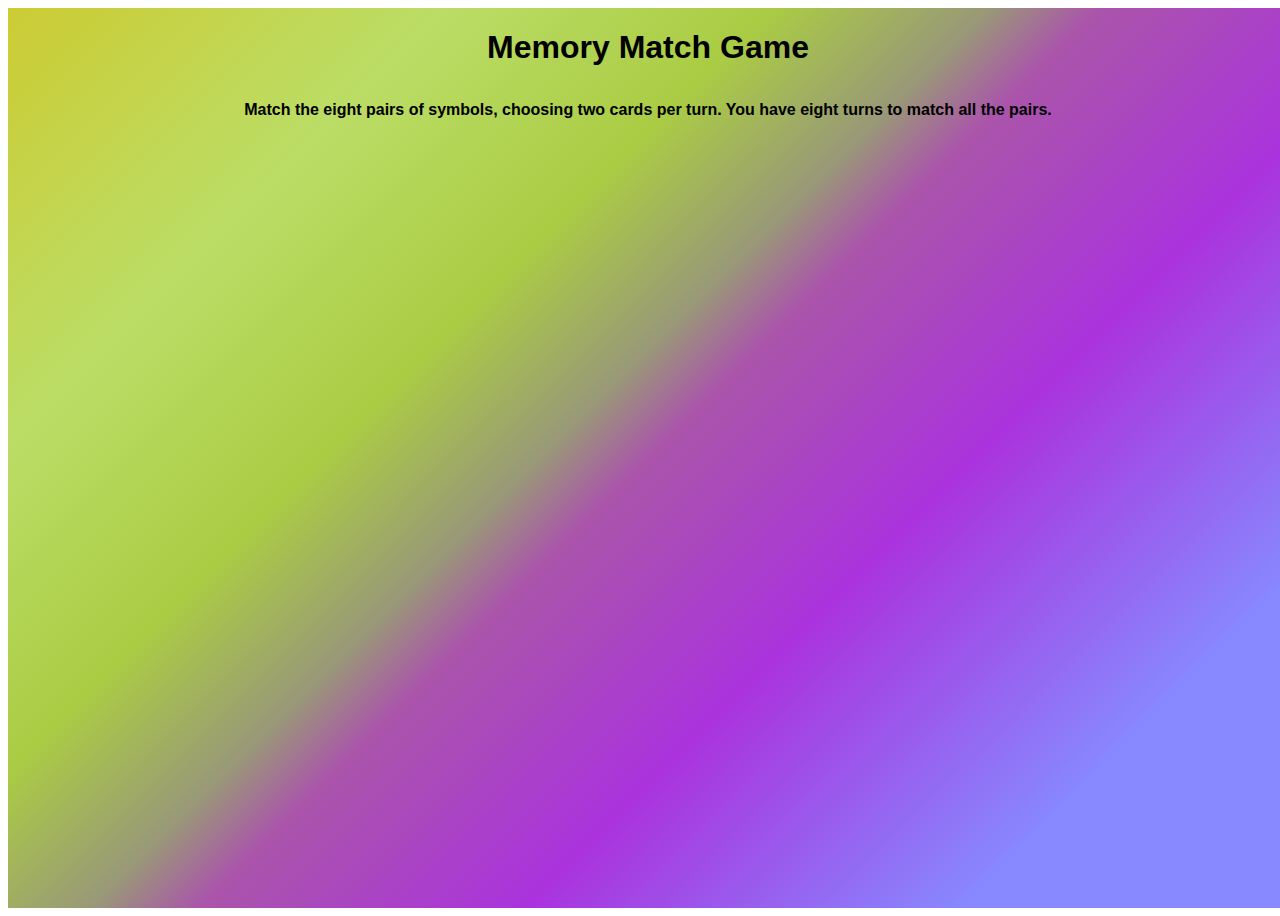
==== index.html @ 05d1047f "initial commit" ====
<!DOCTYPE html>
<html lang="en">
<head>
  <meta charset="UTF-8">
  <meta name="viewport" content="width=device-width, initial-scale=1.0">
  <meta http-equiv="X-UA-Compatible" content="ie=edge">
  <title>Match Game</title>
  <link rel="stylesheet" type="text/css" href="style.css">
</head>
<body>
  <div id="content">
    <h1 id="main-title">Memory Match Game</h1>
    <h2 id="instructions">Match the eight pairs of symbols, choosing two cards per turn. You have eight turns to match all the pairs.</h2>
    <div id="game-area"></div>
  </div>
</body>
</html>
---- style.css ----
#content {
  font-family: sans-serif;
  display: flex;
  align-items: center;
  text-align: center;
  flex-direction: column;
  width: 100vw;
  height: 100vh;
  background: linear-gradient(135deg, #cc3 0%, #bd6 20%, #ac4 35%, #997 45%, #a5a 50%, #a3d 65%, #88f 85%)
}
#content h1 {
  font-size: 2em;
}
#content h2 {
  font-size: 1em;
}
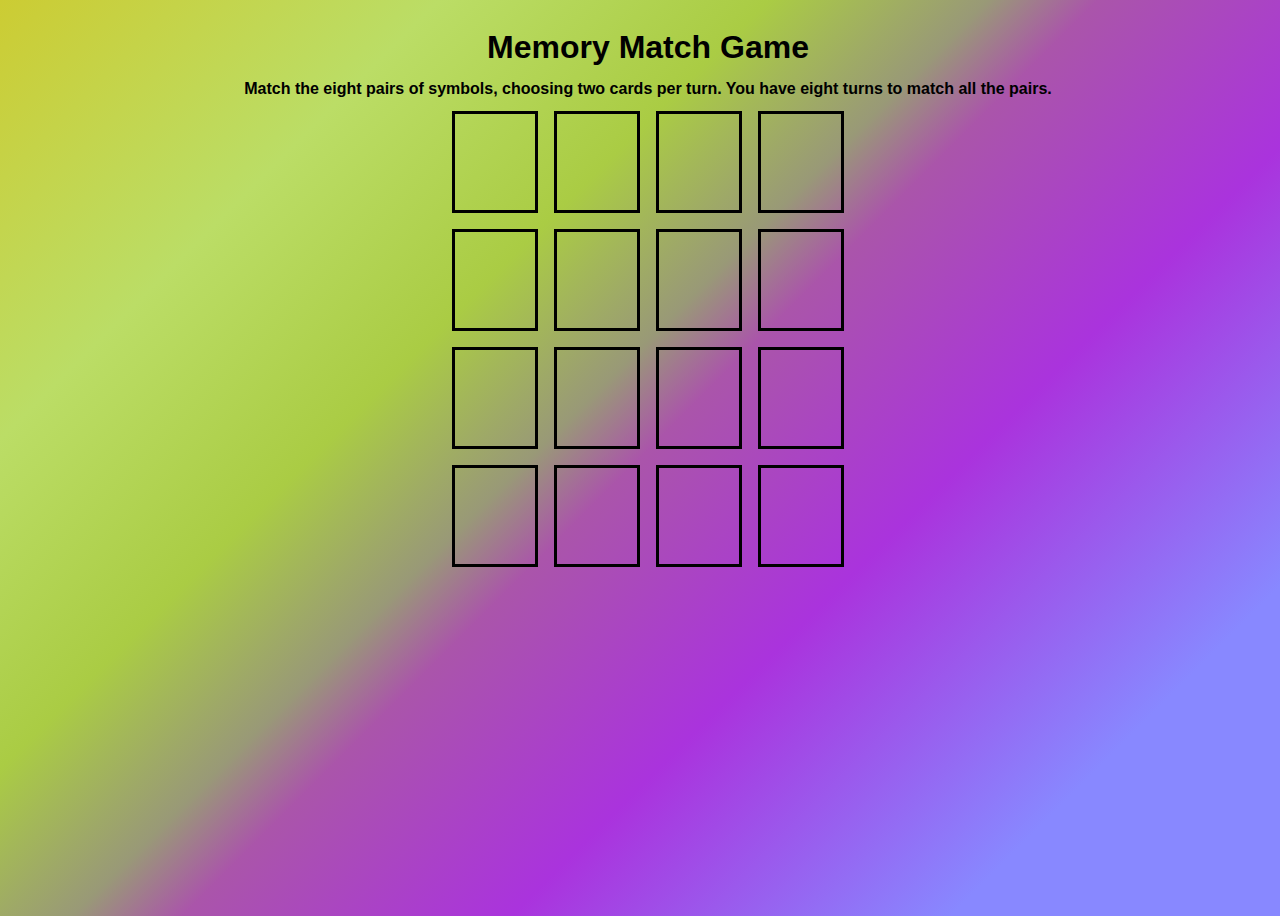
==== commit d2dc950e: "displays grid of cards in fixed order and handles matches" ====
--- a/index.html
+++ b/index.html
@@ -13,5 +13,6 @@
     <h2 id="instructions">Match the eight pairs of symbols, choosing two cards per turn. You have eight turns to match all the pairs.</h2>
     <div id="game-area"></div>
   </div>
+  <script defer type="text/javascript" src="main.js"></script>
 </body>
 </html>
--- a/style.css
+++ b/style.css
@@ -1,3 +1,6 @@
+body {
+  background: linear-gradient(135deg, #cc3 0%, #bd6 20%, #ac4 35%, #997 45%, #a5a 50%, #a3d 65%, #88f 85%)
+}
 #content {
   font-family: sans-serif;
   display: flex;
@@ -6,11 +9,23 @@
   flex-direction: column;
   width: 100vw;
   height: 100vh;
-  background: linear-gradient(135deg, #cc3 0%, #bd6 20%, #ac4 35%, #997 45%, #a5a 50%, #a3d 65%, #88f 85%)
 }
 #content h1 {
   font-size: 2em;
 }
 #content h2 {
   font-size: 1em;
+  margin-top: -8px
 }
+#game-area {
+  font-size: 5em;
+  display: grid;
+  grid-template-columns: 1fr 1fr 1fr 1fr;
+  grid-template-rows: 1fr 1fr 1fr 1fr;
+  grid-gap: 0.2em;
+}
+#game-area div{
+  min-width: 1em;
+  min-height: 1.2em;
+  border: 3px solid black;
+}
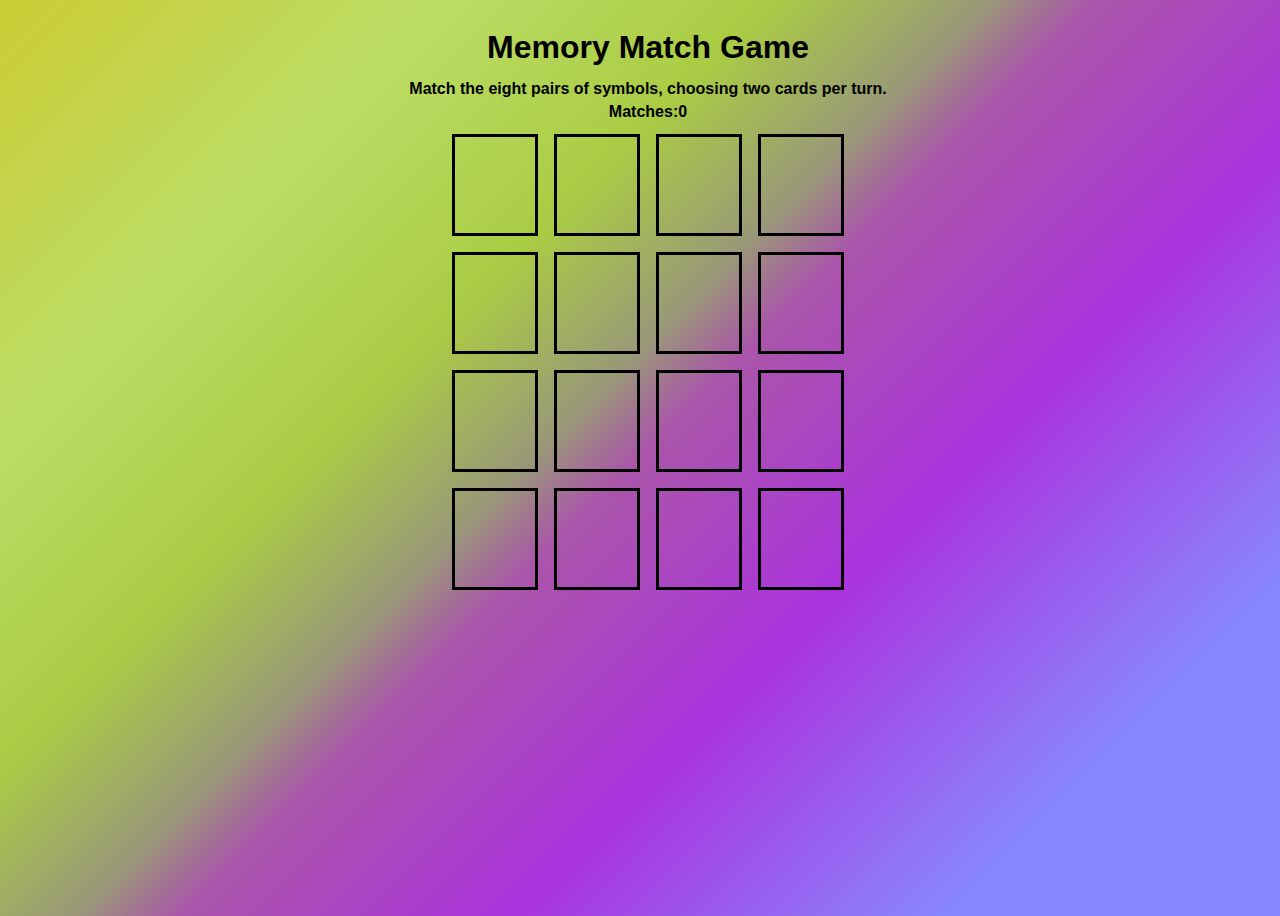
==== commit c89147c2: "adds a match counter" ====
--- a/index.html
+++ b/index.html
@@ -10,7 +10,10 @@
 <body>
   <div id="content">
     <h1 id="main-title">Memory Match Game</h1>
-    <h2 id="instructions">Match the eight pairs of symbols, choosing two cards per turn. You have eight turns to match all the pairs.</h2>
+    <h2 id="instructions">Match the eight pairs of symbols, choosing two cards per turn.</h2>
+    <div id="info">
+    <h2>Matches:</h2><h2 id="match-num"></h2>
+  </div>
     <div id="game-area"></div>
   </div>
   <script defer type="text/javascript" src="main.js"></script>
--- a/style.css
+++ b/style.css
@@ -29,3 +29,7 @@
   min-height: 1.2em;
   border: 3px solid black;
 }
+#info{
+  display: flex;
+  flex-direction: row;
+}
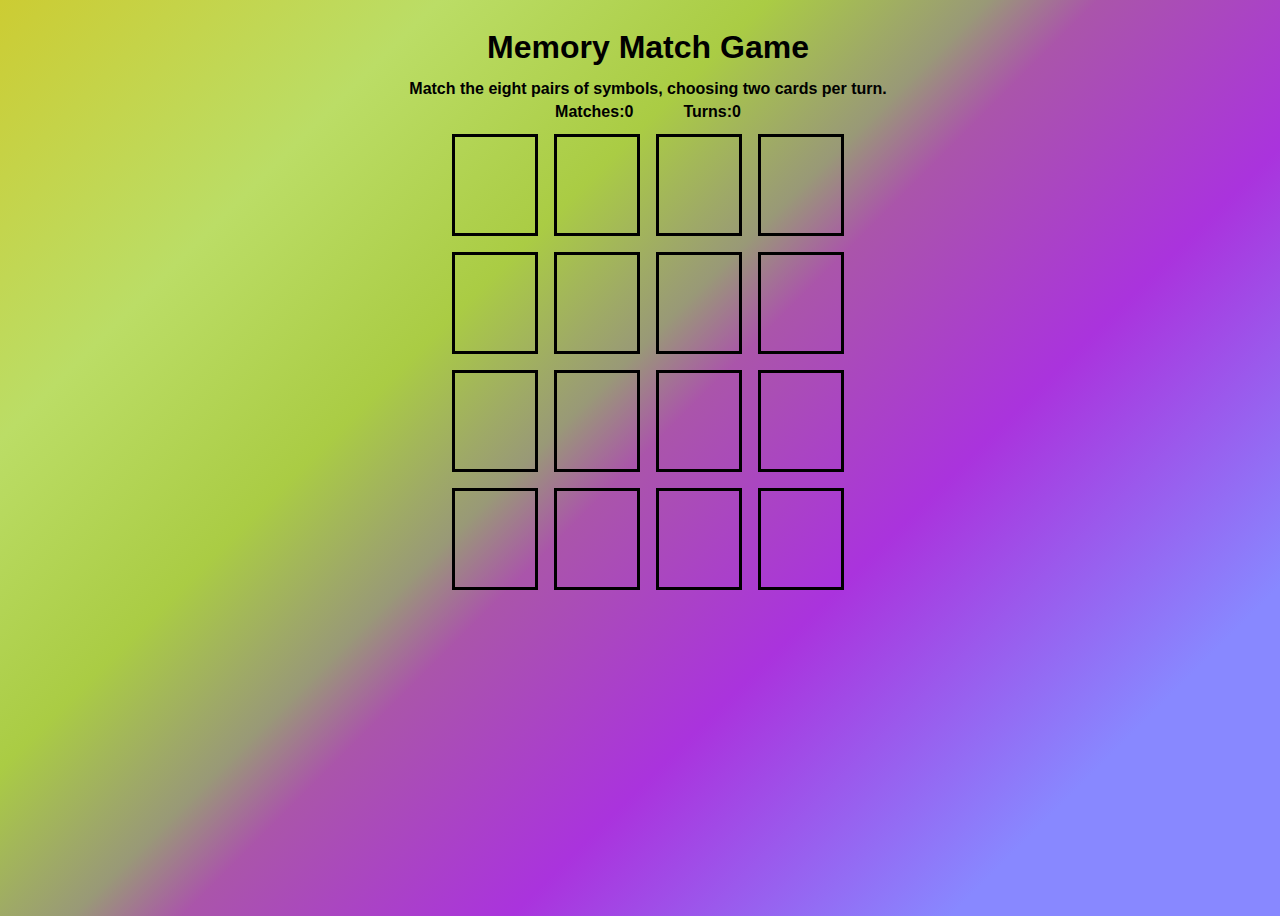
==== commit 0a3903dd: "adds a turn counter and fixes a bug that started the turnBack counter after making a match" ====
--- a/index.html
+++ b/index.html
@@ -12,7 +12,9 @@
     <h1 id="main-title">Memory Match Game</h1>
     <h2 id="instructions">Match the eight pairs of symbols, choosing two cards per turn.</h2>
     <div id="info">
-    <h2>Matches:</h2><h2 id="match-num"></h2>
+    <h2>Matches: </h2><h2 id="match-num"></h2>
+    <span style="width:50px;"></span>
+    <h2>Turns: </h2><h2 id="turn-num"></h2>
   </div>
     <div id="game-area"></div>
   </div>
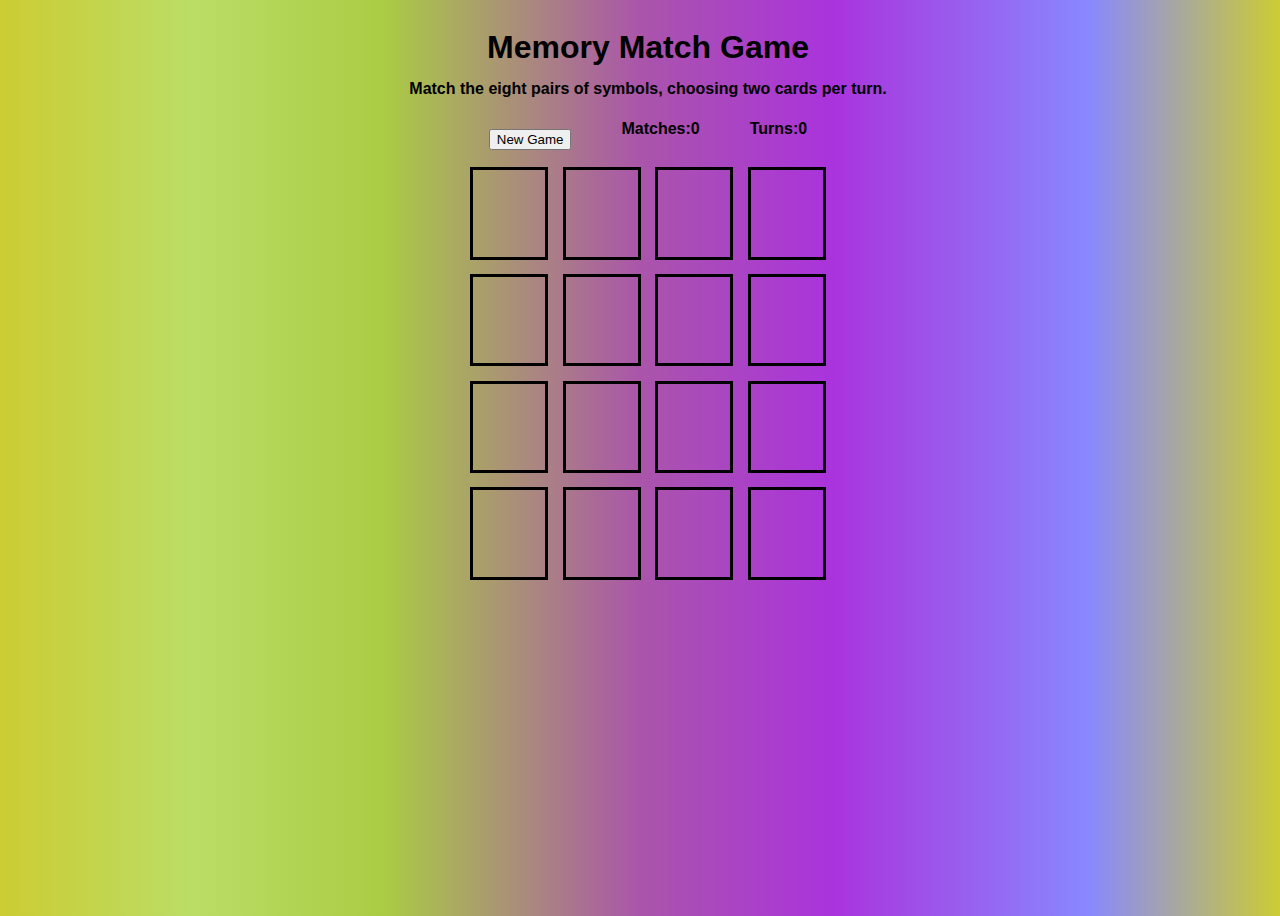
==== commit 7501f562: "adds a new game button that successfully shuffles the order of the cards" ====
--- a/index.html
+++ b/index.html
@@ -12,6 +12,8 @@
     <h1 id="main-title">Memory Match Game</h1>
     <h2 id="instructions">Match the eight pairs of symbols, choosing two cards per turn.</h2>
     <div id="info">
+      <button id="new-game">New Game</button>
+      <span style="width:50px;"></span>
     <h2>Matches: </h2><h2 id="match-num"></h2>
     <span style="width:50px;"></span>
     <h2>Turns: </h2><h2 id="turn-num"></h2>
--- a/style.css
+++ b/style.css
@@ -1,5 +1,5 @@
 body {
-  background: linear-gradient(135deg, #cc3 0%, #bd6 20%, #ac4 35%, #997 45%, #a5a 50%, #a3d 65%, #88f 85%)
+  background: linear-gradient(90deg, #cc3 0%, #bd6 15%, #ac4 30%, #a5a 50%, #a3d 65%, #88f 85%, #cc3 100%)
 }
 #content {
   font-family: sans-serif;
@@ -18,7 +18,7 @@
   margin-top: -8px
 }
 #game-area {
-  font-size: 5em;
+  font-size: 4.5em;
   display: grid;
   grid-template-columns: 1fr 1fr 1fr 1fr;
   grid-template-rows: 1fr 1fr 1fr 1fr;
@@ -30,6 +30,10 @@
   border: 3px solid black;
 }
 #info{
+  height: 3.5em;
+  width: 50vw;
   display: flex;
   flex-direction: row;
+  align-items: center;
+  justify-content: center;
 }
